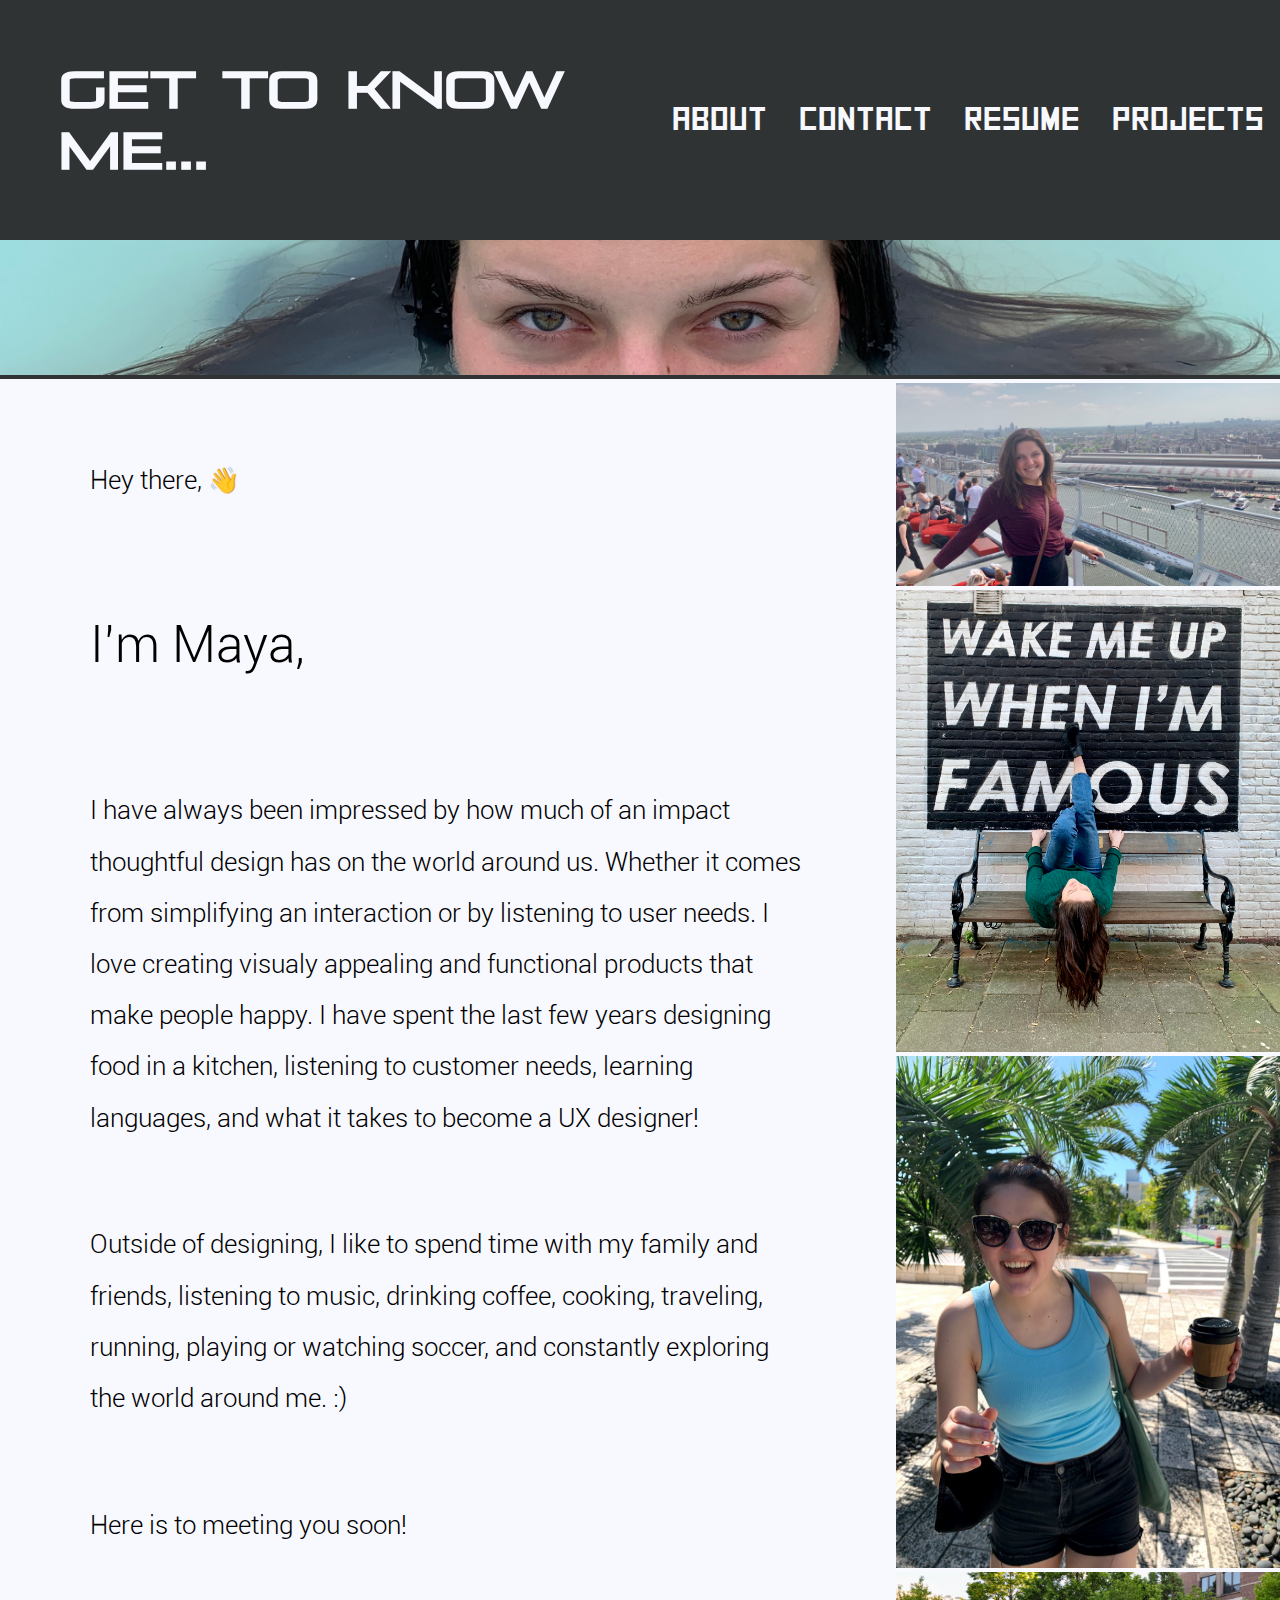
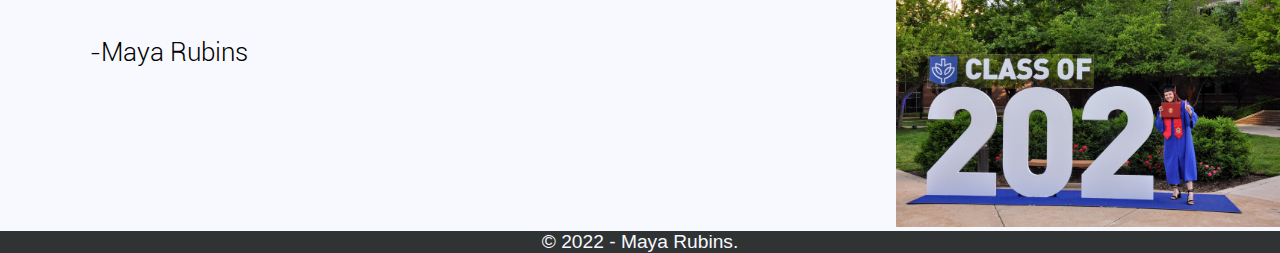
==== about.html @ d07dff11 "Projects Page" ====
<!DOCTYPE html>
<html lang="en">
    <head>
        <meta charset="utf-8">

        <title>
        Maya's Portfolio
        </title>

         <link rel="stylesheet" href="style.css">
         <script>
            function showAlert(){
            alert("Welcome to Maya's profile page!");
            }
        </script>
        <style>
            @font-face {font-family: my_font_1; src: url(computers.otf);}
            @font-face {font-family: my_font_2; src: url(Square.ttf);}
            @font-face {font-family: my_font_3; src: url(Roboto-Light.ttf);}
        </style>
        <meta name="viewport" content="width=device-width, user-scalable=no, initial-scale=1.0, maximum-scale=1.0, minimum-scale=1.0">
    </head>
    <body>
        <nav class="navbar">
            <div class="header">
                <a href="index.html">
                    <h3 onclick="showAlert()"> Get to Know Me... </h3>
                </a>
            </div>
            <div class="toggle-button" id="toggle-button">
                <div class="bar"></div>
                <div class="bar"></div>
                <div class="bar"></div>
                </div>
       <div class="navbar-links" id="navbar-links"> 
           <ul>
            <li>
                <a href="about.html"> About </a>
                </li>
                <li>
                    <a href="contact.html"> Contact </a>
                </li>
                <li>
                    <a href="Maya's Resume-11.pdf" target="_blank"> Resume </a>
                </li>
                <li>
                    <a href="index.html"> Projects </a>
                </li>
            </ul>   
        </nav>
    <div class="row1"> 
        <div id="eyes" class="column1">
            <img src="eyes.jpg" alt="eyes" style="width:100%">
        </div>  
        <div id="article" class="column2">
                        
                        
                        <p>    
                        Hey there, &#128075;
                        </p>
                
                        <p class="greet">
                        I'm Maya,
                        </p>

                        <p>
                        I have always been impressed by how much of an impact thoughtful design has on the world around us. Whether it comes from simplifying an interaction or by listening to user needs. I love creating visualy appealing and functional products that make people happy. I have spent the last few years designing food in a kitchen, listening to customer needs, learning languages, and what it takes to become a UX designer!
                        </p>

                        <p>
                        Outside of designing, I like to spend time with my family and friends, listening to music, drinking coffee, cooking, traveling, running, playing or watching soccer, and constantly exploring the world around me. :)
                        </p>
                
                        <p>
                        Here is to meeting you soon!
                        </p>
            
                        <p>
                            -Maya Rubins
                        </p>
                        <br>
                
        
                    </div>
        
                <div class="column3">
                    <img src="amsterdam.jpg" alt="Amsterdam" style="width: 100%">
                    <img src="bench.jpg" alt="Girl sitting on bench" style="width:100%">
                    <img src="IMG_3653.jpg" alt="Girl in Miami" style="width: 100%">          
                    <img src="graduation.jpg" alt="Graduation" style="width: 100%">
                </div>
        </div>
        <footer> 
            <small> 
                &copy; 2022 - Maya Rubins.
            </small> 
        </footer>
    </body>
    <script>
        const toggleButton = document.getElementsByClassName('toggle-button')[0]
        const navbarLinks = document.getElementsByClassName('navbar-links')[0]

            toggleButton.addEventListener('click', () => {
                navbarLinks.classList.toggle('active')
             })
    </script>
</html>
---- style.css ----
body {
    background-color: #2f3333;
    margin: 0;
    padding: 0;
}

.navbar {
    background-color: #2f3333;
    color: ghostwhite;
    display: flex;
    justify-content: space-between;
    align-items: center;
}

.header {
    font-size: 1.5rem;
    margin: 0.5rem;
}

.navbar a {
    text-decoration: none;
}

.navbar-links ul {
    margin: 0;
    padding: 0;
    display: flex;
}

.navbar-links li {
    list-style: none;
}

.navbar-links li a{ 
    text-decoration: none;
    color: ghostwhite;
    font-family: my_font_2;
    font-size: 2.5vw;
    padding: 1rem;
    display: block;
}

.navbar-links li:hover {
    background-color:#555;
}

.toggle-button {
   position: absolute;
   top: 4%;
   right: 2%;
   display: none;
   flex-direction: column;
   justify-content: space-between;
   width: 3vw;
   height: 3vw;
}

.toggle-button .bar {
    height: 0.4vw;
    width: 100%;
    background-color: ghostwhite;
    border-radius: 10px;
}

@media (max-width: 975px){
    .navbar {
        flex-direction: column;
        align-items: flex-start;
    }

    .toggle-button {
        display: flex;
    }

    .navbar-links {
        display: none;
        width: 100%;
    }

    .navbar-links ul {
        flex-direction: column;
        border-top: 0.5vw solid ghostwhite;
        width: 100%;
    }

    .nav-bar li {
        text-align: center;
    }

    .navbar-links li a {
        padding: 0.5rem 1rem;
        border-bottom: 0.5vw solid ghostwhite;
    }
    .navbar-links.active {
        display: flex;
    }
}

.section {
    min-height: 100vh;
    width: 100%;
    display: flex;
    align-items: center;
    justify-content: center;
    background-color: #2f3333;
}

.container {
    padding: 0px;
    margin: 0px;
    list-style-type: none;
    display: flex;
    flex-wrap: wrap;
    align-items: center;
    justify-content: center;
}

.left {
    width: 50%;
    height: 60vw;
    background-image:url(IMG_2944.jpg);
    background-position: center;
    background-size: cover;
}
.right {
    width: 50%;
    height: 60vw;
    background-color: #809388;
    display: inline-flex;
    align-items: center;
}

.row2{
    display: flex;
    width: 100%;
    text-align: center;
    flex-direction: column;
}

.bottom {
    display: flex;
    width: 100%;
    text-align: center;
    flex-direction: column;
    opacity: 1;
    transition: 0.3s;
}

.bottom:hover{opacity:0.6}

.row1{
    display: -ms-flexbox;
    display: flex;
    -ms-flex-wrap: wrap;
    flex-wrap: wrap;
    align-content: flex-start;
}

.column1 {
    flex: 100%;
    box-sizing: border-box;
    background-position: center;
    background-size: cover;
    height: 10%;
    
}

.column2{
    -ms-flex: 70%;
    flex: 70%;
    max-width: 70%;
    padding: 0;
}

.column3{
    align-content: flex-start;
    background-color: ghostwhite;
    vertical-align: middle;
    width: 30%;
    padding-top: 4px;
}

@media screen and (max-width: 865px){
    .column3 {
        -ms-flex: 100%;
        flex: 100%;
        max-width: 100%;
    }
}
@media screen and (max-width: 865px){
    .column2 {
        -ms-flex: 100%;
        flex: 100%;
        max-width: 100%;
    }
}

#article {
    display: inline-block;;
    height: auto;
    box-sizing: border-box;
    background-color: ghostwhite;
    padding-left: 20px;
    padding-right: 20px;
    overflow: auto;
}


footer {
    position: static;
    box-sizing: border-box;
    /* use clear to make footer got to the next line */
    clear: both;
    width: 100%;
    background-color: #2f3333;
    text-align: center;
}

small {
    color: ghostwhite;
    font-size: 1.5vw;
    font-family: arial;
}

h1 {
    background-color: transparent;
    color:#2f3333;
    opacity: 100%;
    font-family: my_font_1;
    font-size: 15vw;
}

h2 {
    margin-left: -7vw;
    color:ghostwhite;
    opacity: 0.5;
    font-size: 15vw;
    font-family: my_font_1;
}

.resume {
    font-size: 12vw;
}

.resume#text{
    margin-left: -5vw;
}

.resume#icon {
    margin-left: 0vw;
}

.contact{
    font-size: 10vw;
}

.contact#text{
    margin-left: -4vw;
}

.contact#icon{
    margin-left: 0vw;
}

.contact#intro{
    margin-left: -37vw;
    font-size: 1.5vw;
}
h3 {
    font-family: my_font_1;
    font-size: 4vw; 
    padding-left: 1em;
    color: ghostwhite;
}

h4 {
    margin-left: -42.5vw;
    font-family: my_font_1;
    font-size: 2.5vw; 
    opacity:0.5;
    color: ghostwhite;
    white-space: nowrap;
}

h5 {
    font-family: my_font_1;
    font-size: 3vw;
    color: ghostwhite;
    width: 100%;
}

.resumelink {
    margin-top: 15vw;
    position: absolute;
    margin-left: 2vw;
    font-family: my_font_3;
    font-size: 3vw; 
    color: #2f3333;
    text-transform: uppercase;
    white-space: nowrap;
    font-style: normal;
    text-decoration: none;
    box-sizing: border-box;
    padding: 3vw 8vw;
    background-color: ghostwhite;
    letter-spacing: 0.5vw;
}

.iconcontainer{
    display: inline-flex;
    padding-inline-start: 0vw;
    justify-content: flex-end;
    list-style-type: none;
    width: 100%;
}

.containertext {
    margin-right: 2vw;
    margin-left: -0.5vw;
    flex-wrap: wrap;
    font-family: my_font_3;
    text-transform: uppercase;
    letter-spacing: 0.5vw;
    display: block;
    justify-content: flex-end;
    color: #FFFFFF;
}
       
.greet {position: center;
    padding-left: 70px;
    padding-right: 70px;
    color: black;
    font-family: my_font_3;
    font-size: 4vw;
    line-height: 6vw;
}

p {
    position: center;
    padding-top: 50px;
    padding-left: 70px;
    padding-right: 70px;
    color: black;
    font-family: my_font_3;
    font-size: 2vw;
    line-height: 4vw;
}

.button {
    background-image: url(cooking.jpg);
    background-position: center;
    background-size: 100vw;
    padding: 8vw 8vw;
    font-family: my_font_3;
    text-decoration: none;
    text-transform: uppercase;
    color: #FFFFFF;
    display: inline-block;
    letter-spacing: 0.5vw;
    font-size: 4vw;
    opacity: 1;
    transition: 0.3s;

}
.button a {
    text-decoration: none;

}

.button a:hover {
    opacity: 0.5;
    text-decoration: none;
    background-color: #2f3333;
    color: #FFFFFF;
}

.fa { 
    padding: 2vw;
    font-size: 4vw;
    width: 6vw;
    list-style-type: none;
    display: block;
    border-radius: 5%;
    text-align: center;
    text-decoration: none;
    margin: 2vw 1vw;
}

.fa:hover {
    opacity: 0.7;
}

.fa-facebook {
    background: #809388;
    color: ghostwhite;
}

.fa-linkedin {
    background: #809388;
    color: ghostwhite;
}

.fa-instagram {
    background: #809388;
    color: ghostwhite;
}

@media screen and (max-width: 400px){
    .containertext{
        display: flex;
    }
}
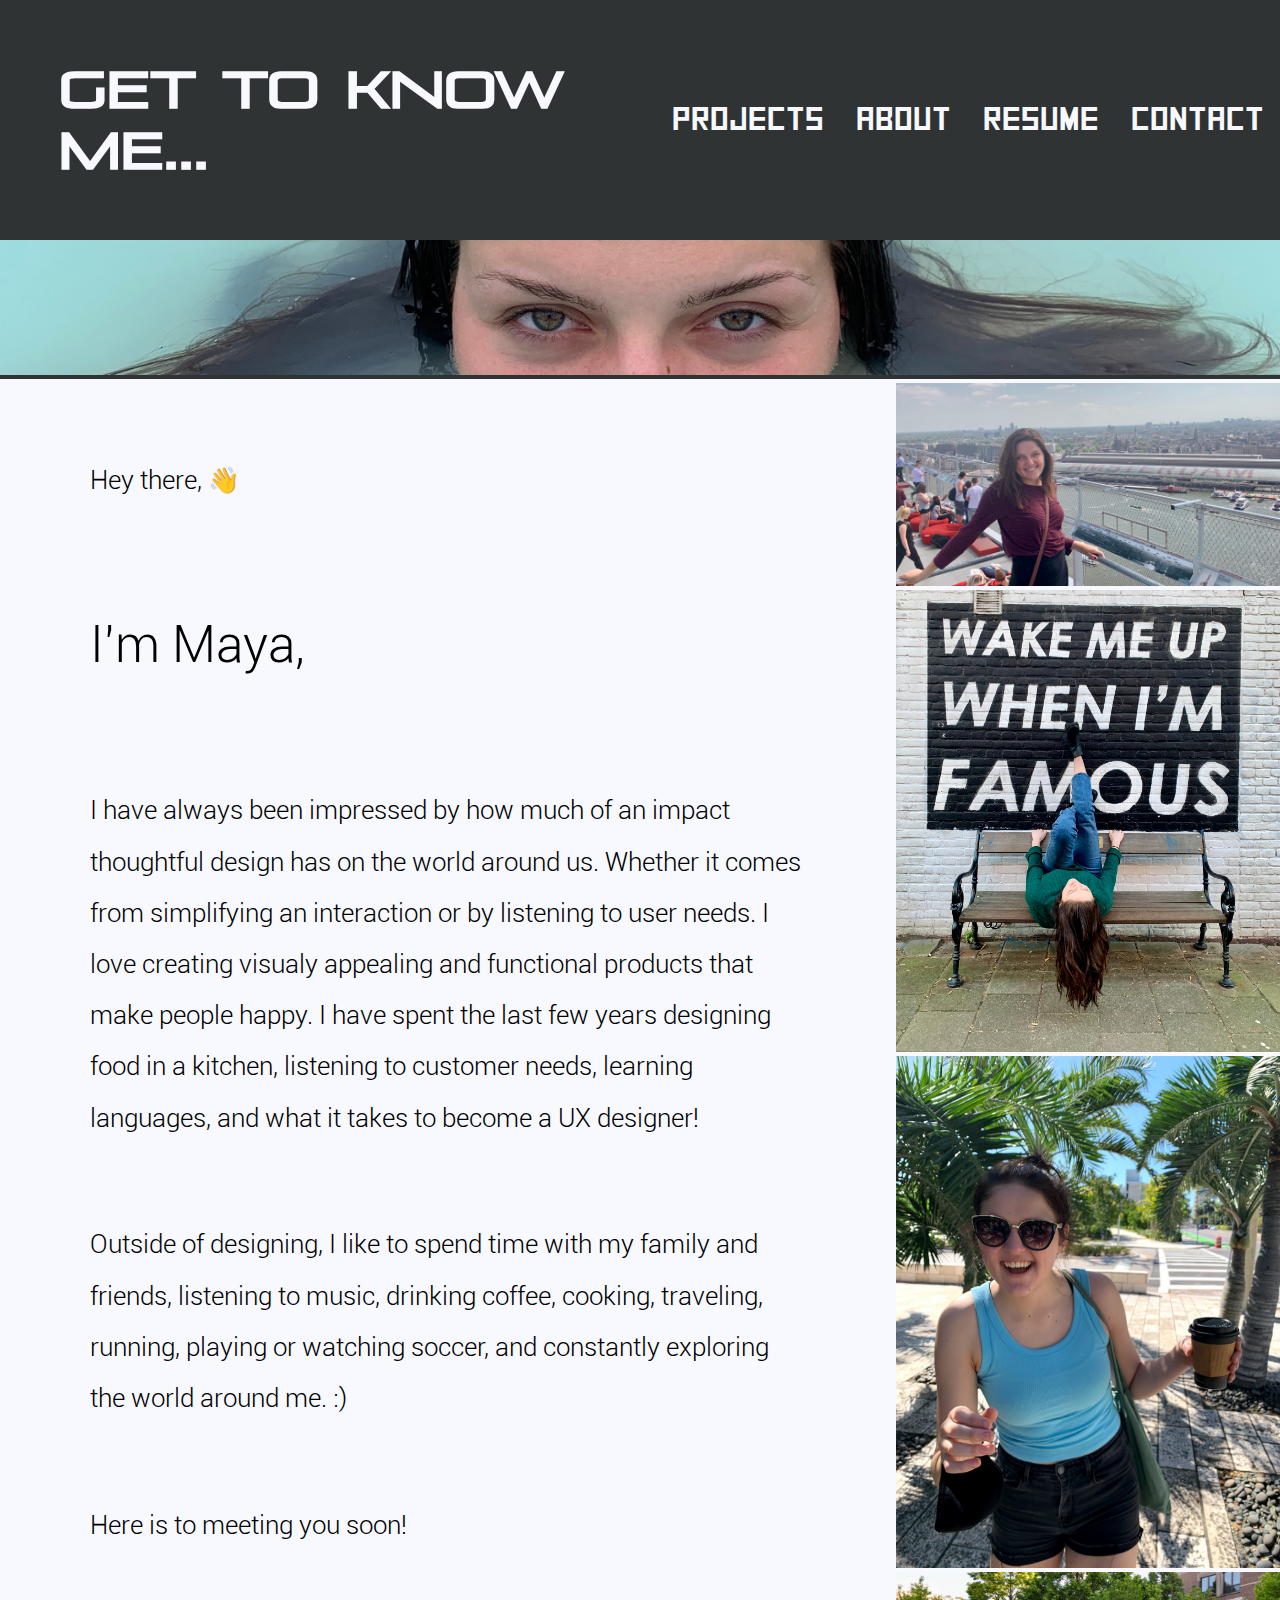
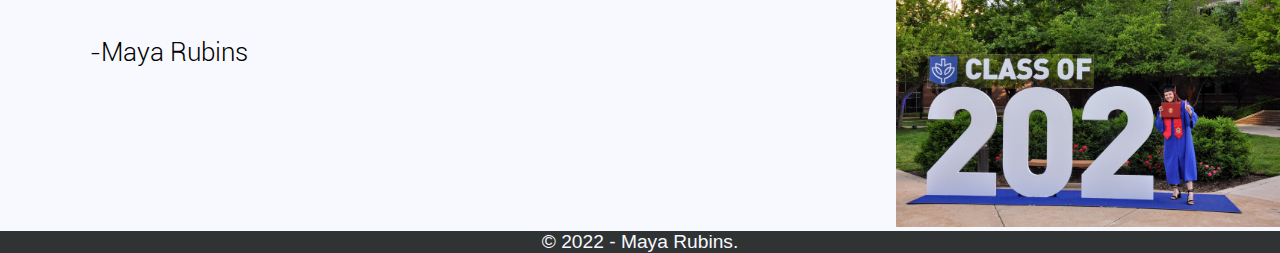
==== commit f066dd70: "Updated tabs" ====
--- a/about.html
+++ b/about.html
@@ -34,17 +34,17 @@
                 </div>
        <div class="navbar-links" id="navbar-links"> 
            <ul>
-            <li>
-                <a href="about.html"> About </a>
+                <li>
+                <a href="index.html"> Projects </a>
                 </li>
                 <li>
-                    <a href="contact.html"> Contact </a>
+                <a href="about.html"> About </a>
                 </li>
                 <li>
                     <a href="Maya's Resume-11.pdf" target="_blank"> Resume </a>
                 </li>
                 <li>
-                    <a href="index.html"> Projects </a>
+                    <a href="contact.html"> Contact </a>
                 </li>
             </ul>   
         </nav>
--- a/style.css
+++ b/style.css
@@ -287,6 +287,7 @@
     font-size: 3vw;
     color: ghostwhite;
     width: 100%;
+    margin-top: 0px;
 }
 
 .resumelink {
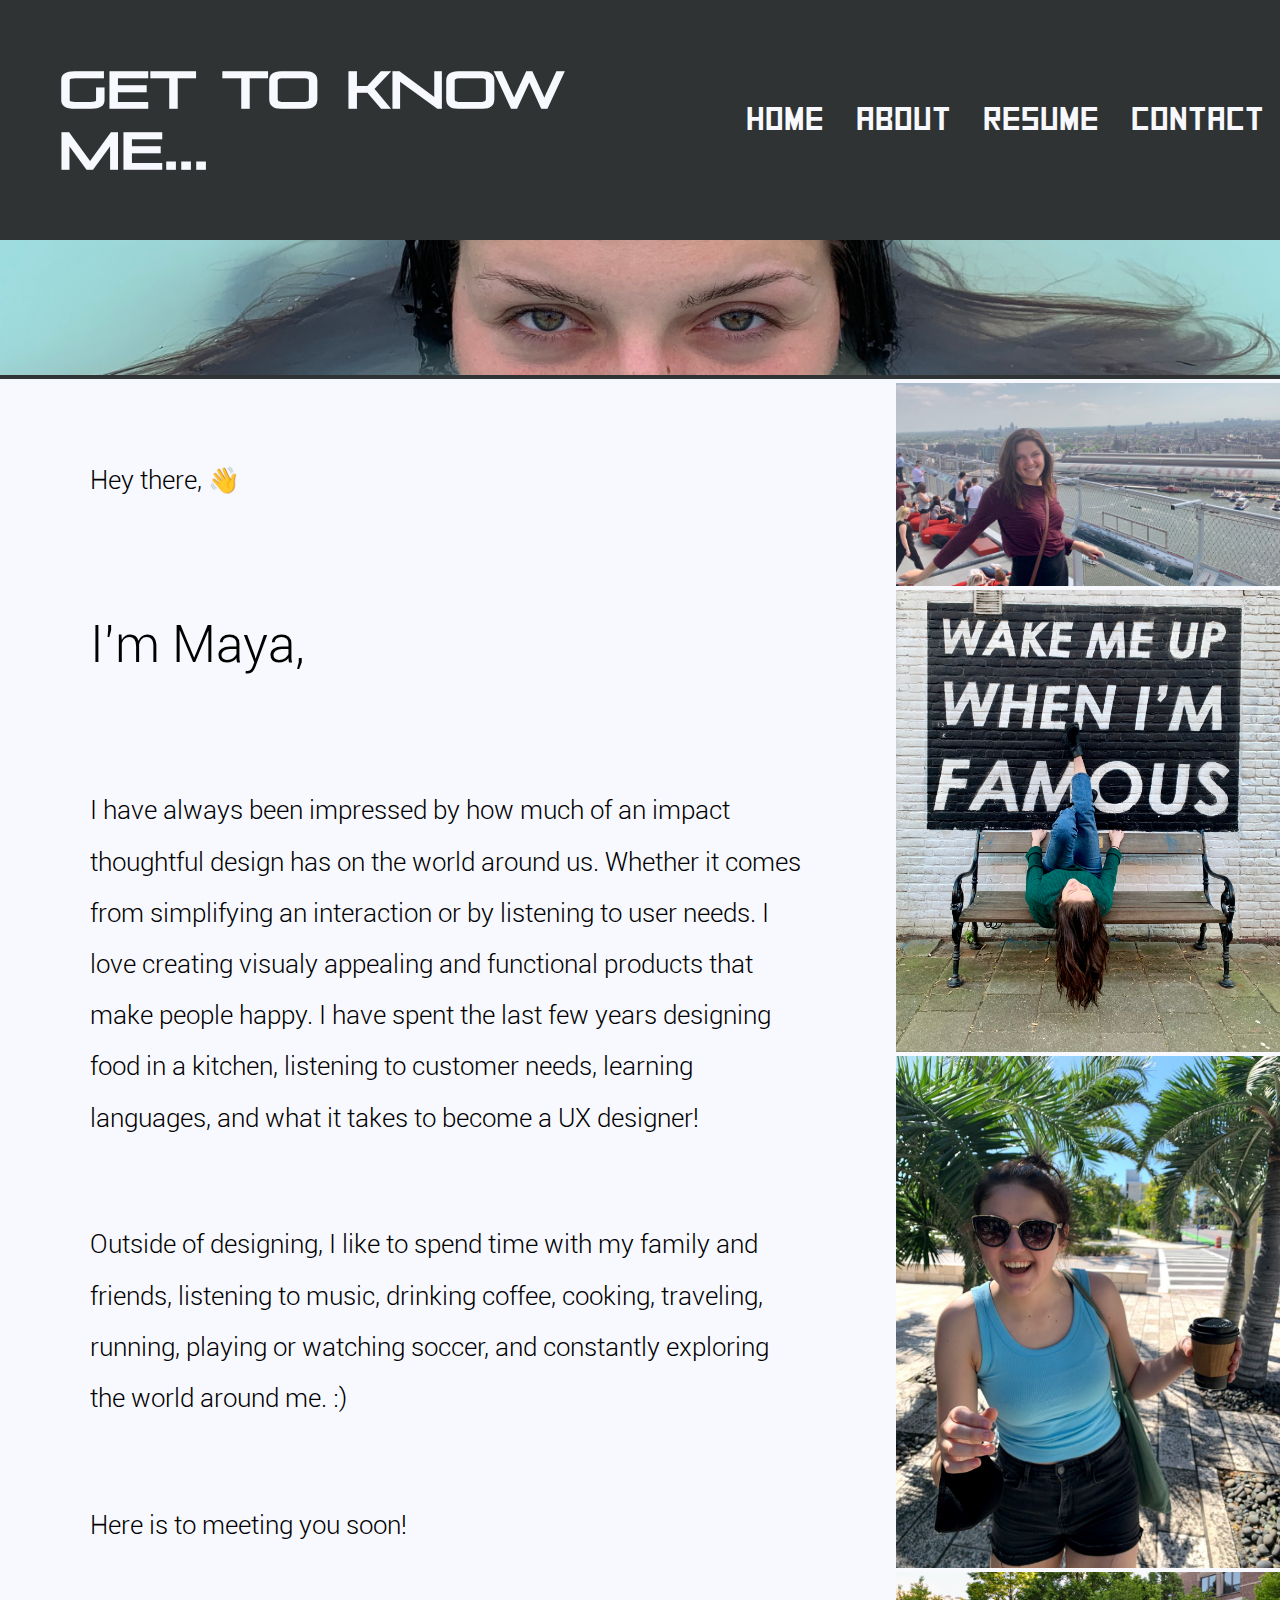
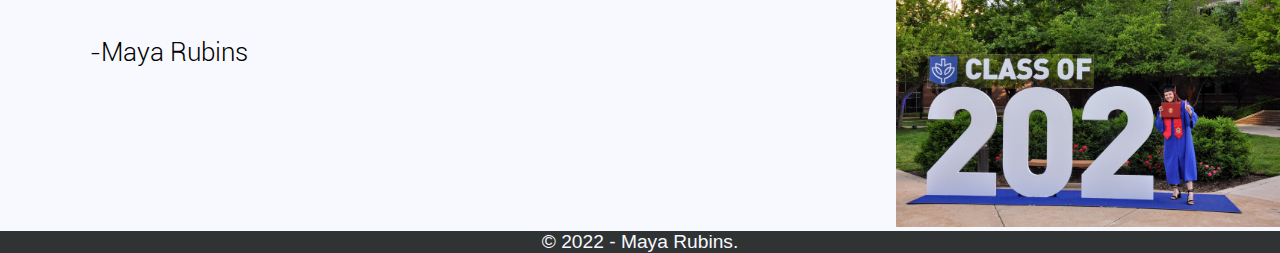
==== commit c8de7100: "Projects to Home" ====
--- a/about.html
+++ b/about.html
@@ -35,7 +35,7 @@
        <div class="navbar-links" id="navbar-links"> 
            <ul>
                 <li>
-                <a href="index.html"> Projects </a>
+                <a href="index.html"> Home </a>
                 </li>
                 <li>
                 <a href="about.html"> About </a>
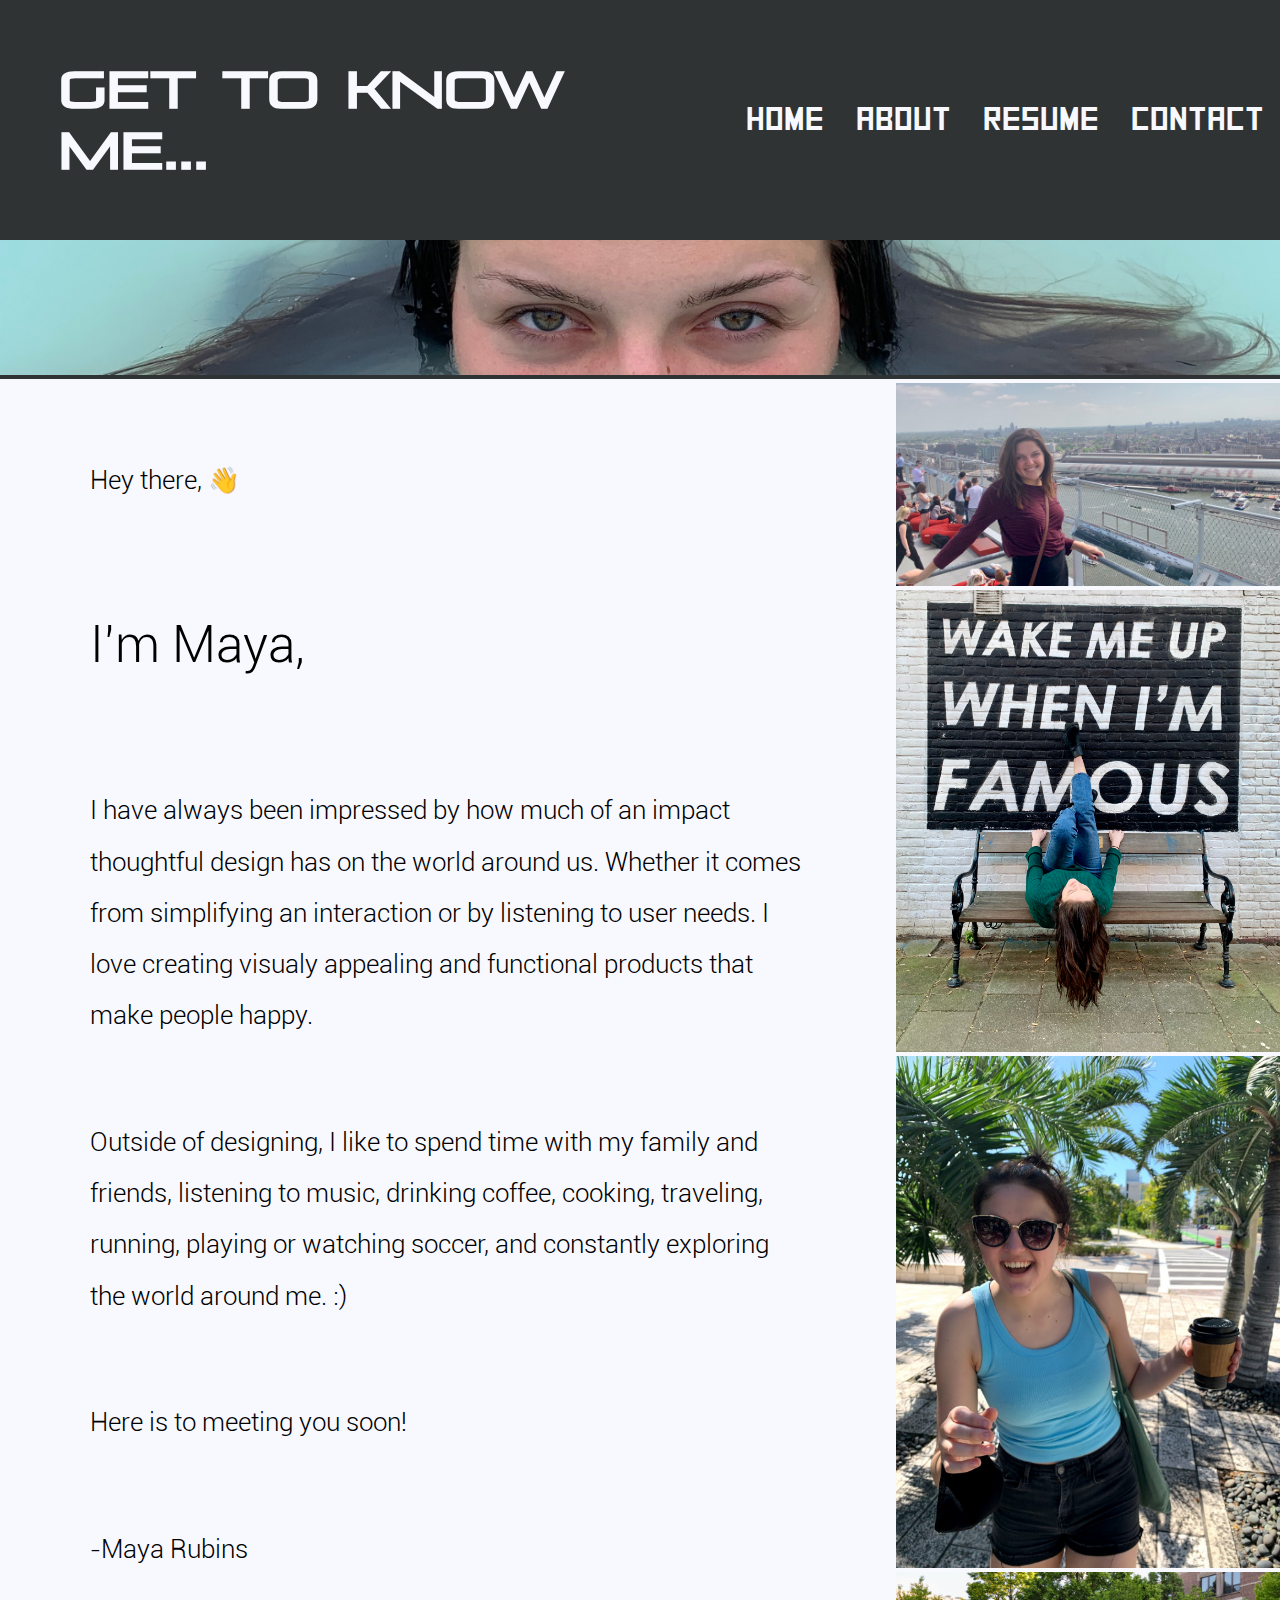
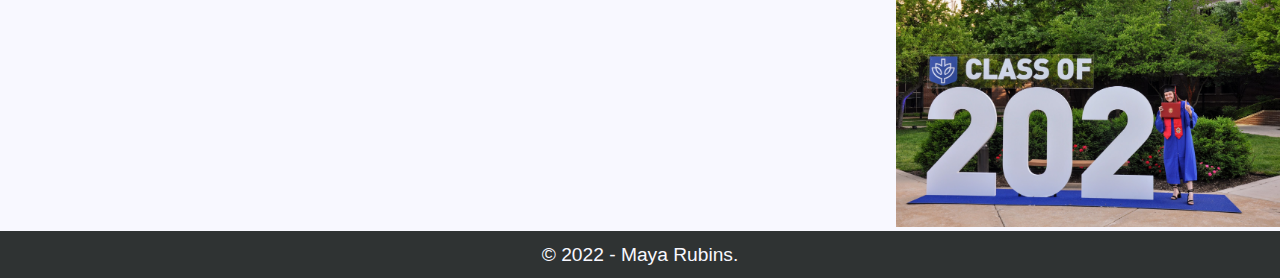
==== commit 9485b791: "about page" ====
--- a/about.html
+++ b/about.html
@@ -64,7 +64,7 @@
                         </p>
 
                         <p>
-                        I have always been impressed by how much of an impact thoughtful design has on the world around us. Whether it comes from simplifying an interaction or by listening to user needs. I love creating visualy appealing and functional products that make people happy. I have spent the last few years designing food in a kitchen, listening to customer needs, learning languages, and what it takes to become a UX designer!
+                        I have always been impressed by how much of an impact thoughtful design has on the world around us. Whether it comes from simplifying an interaction or by listening to user needs. I love creating visualy appealing and functional products that make people happy. 
                         </p>
 
                         <p>
--- a/style.css
+++ b/style.css
@@ -144,9 +144,26 @@
     flex-direction: column;
     opacity: 1;
     transition: 0.3s;
-}
-
-.bottom:hover{opacity:0.6}
+    margin-bottom: 1em;
+}
+
+.bottom1 {
+    display: flex;
+    width: 100%;
+    text-align: center;
+    flex-direction: column;
+    opacity: 1;
+    transition: 0.3s;
+    margin-bottom: 1em;
+}
+
+.bottom:hover {
+    opacity:0.6;
+}
+
+.bottom1:hover {
+    opacity:0.6;
+}
 
 .row1{
     display: -ms-flexbox;
@@ -214,6 +231,7 @@
     width: 100%;
     background-color: #2f3333;
     text-align: center;
+    padding: 1vw;
 }
 
 small {
@@ -274,12 +292,19 @@
 }
 
 h4 {
-    margin-left: -42.5vw;
     font-family: my_font_1;
     font-size: 2.5vw; 
     opacity:0.5;
     color: ghostwhite;
     white-space: nowrap;
+}
+
+a[href^="tel"] {
+    color: inherit;
+    text-decoration: none;
+}
+#position {
+    margin-left: -42.5vw;
 }
 
 h5 {
@@ -307,23 +332,12 @@
     letter-spacing: 0.5vw;
 }
 
-.iconcontainer{
-    display: inline-flex;
-    padding-inline-start: 0vw;
-    justify-content: flex-end;
-    list-style-type: none;
-    width: 100%;
-}
-
 .containertext {
+    margin-left: 1vw;
     margin-right: 2vw;
-    margin-left: -0.5vw;
-    flex-wrap: wrap;
     font-family: my_font_3;
     text-transform: uppercase;
     letter-spacing: 0.5vw;
-    display: block;
-    justify-content: flex-end;
     color: #FFFFFF;
 }
        
@@ -361,11 +375,30 @@
     font-size: 4vw;
     opacity: 1;
     transition: 0.3s;
-
-}
+}
+
+.button1 {
+    background-image: url(plants.jpg);
+    background-position: bottom;
+    background-size: 100vw;
+    padding: 8vw 8vw;
+    font-family: my_font_3;
+    text-decoration: none;
+    text-transform: uppercase;
+    color: #FFFFFF;
+    display: inline-block;
+    letter-spacing: 0.5vw;
+    font-size: 4vw;
+    opacity: 1;
+    transition: 0.3s;
+}
+
 .button a {
     text-decoration: none;
-
+}
+
+.button1 a {
+    text-decoration: none;
 }
 
 .button a:hover {
@@ -375,12 +408,16 @@
     color: #FFFFFF;
 }
 
+.button1 a:hover {
+    opacity: 0.5;
+    text-decoration: none;
+    background-color: #2f3333;
+    color: #FFFFFF
+}
+
 .fa { 
     padding: 2vw;
-    font-size: 4vw;
-    width: 6vw;
-    list-style-type: none;
-    display: block;
+    width: 4vw;
     border-radius: 5%;
     text-align: center;
     text-decoration: none;
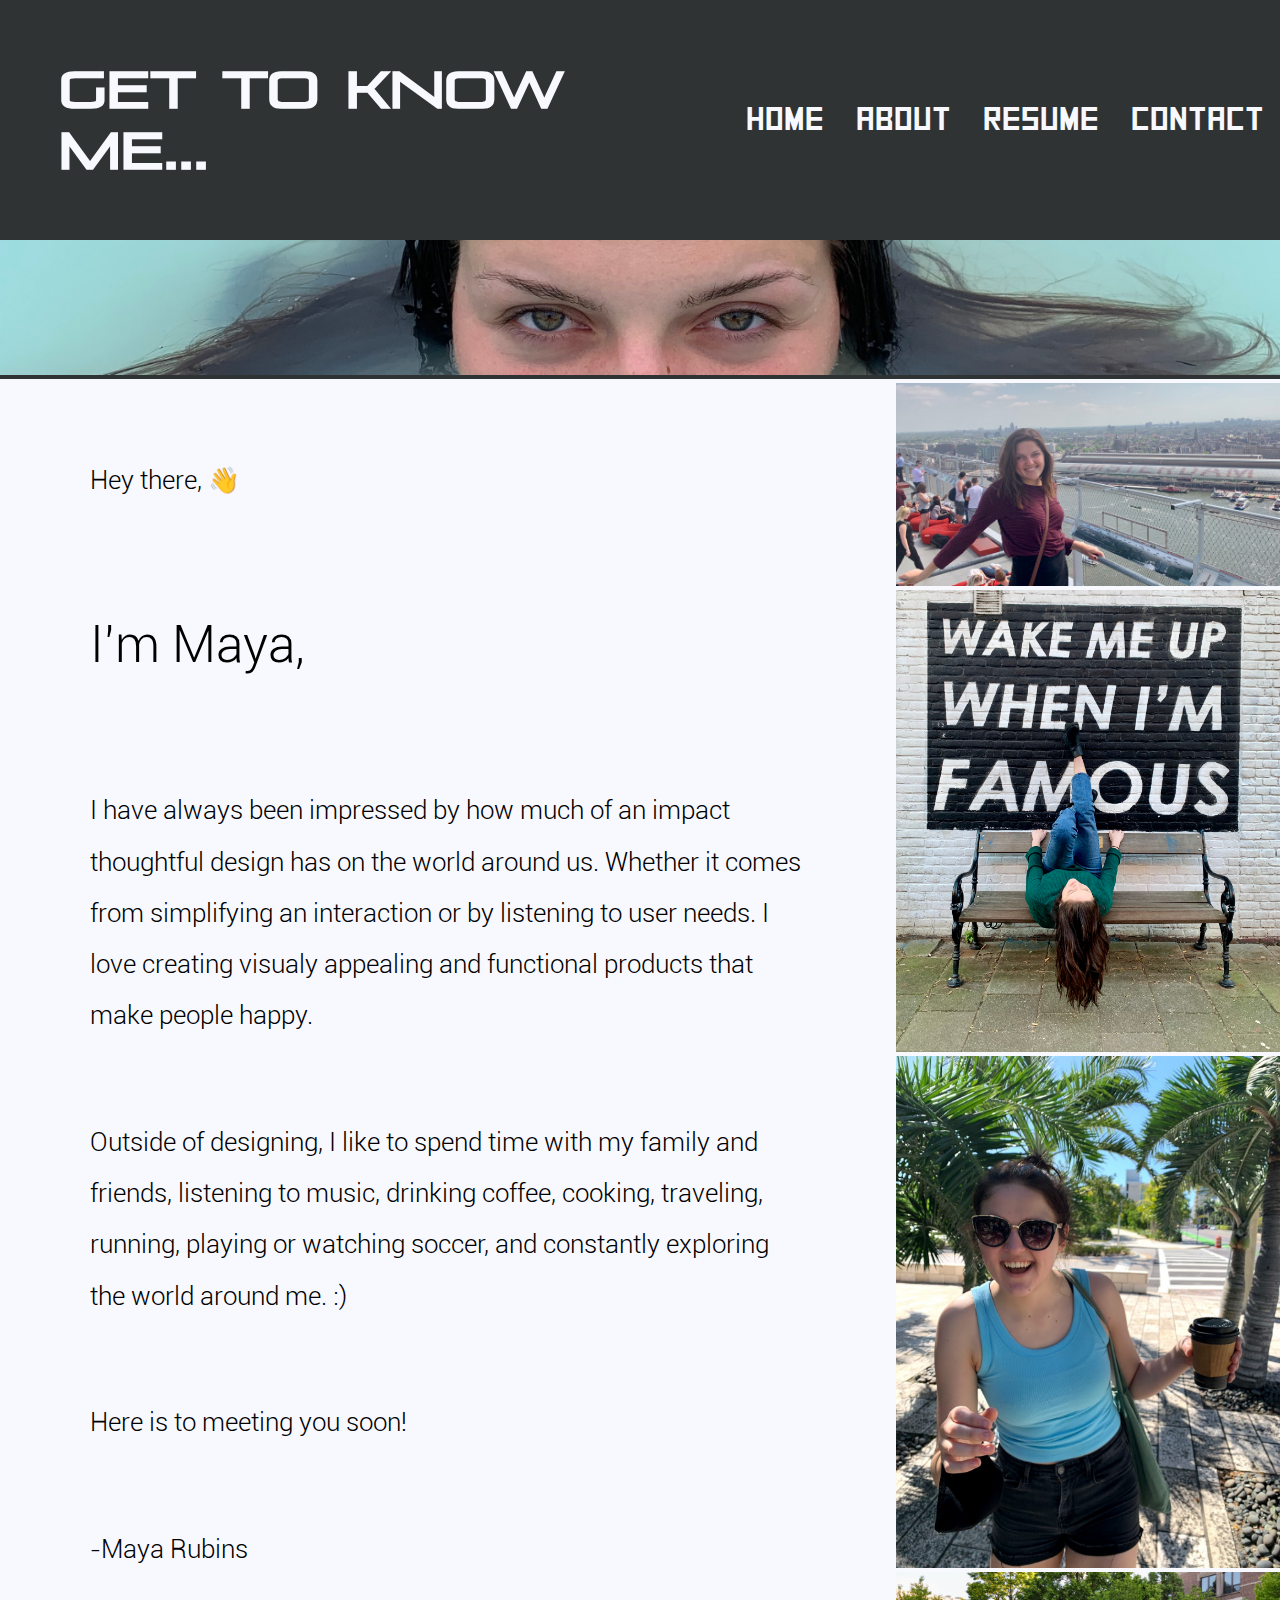
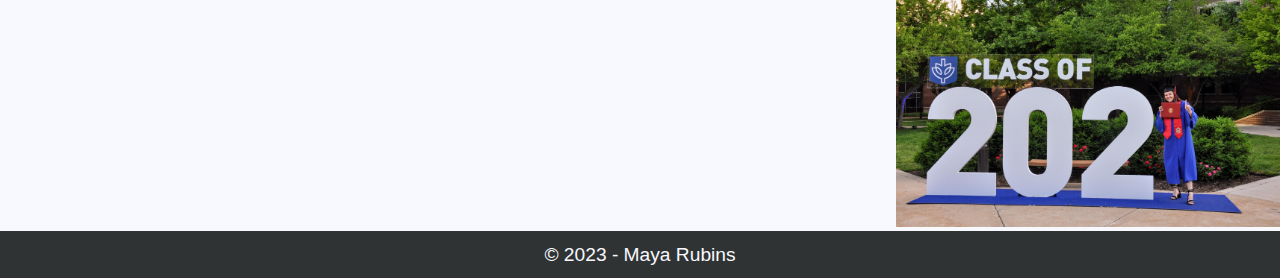
==== commit 8493d336: "copy right" ====
--- a/about.html
+++ b/about.html
@@ -92,7 +92,7 @@
         </div>
         <footer> 
             <small> 
-                &copy; 2022 - Maya Rubins.
+                &copy; 2023 - Maya Rubins
             </small> 
         </footer>
     </body>
